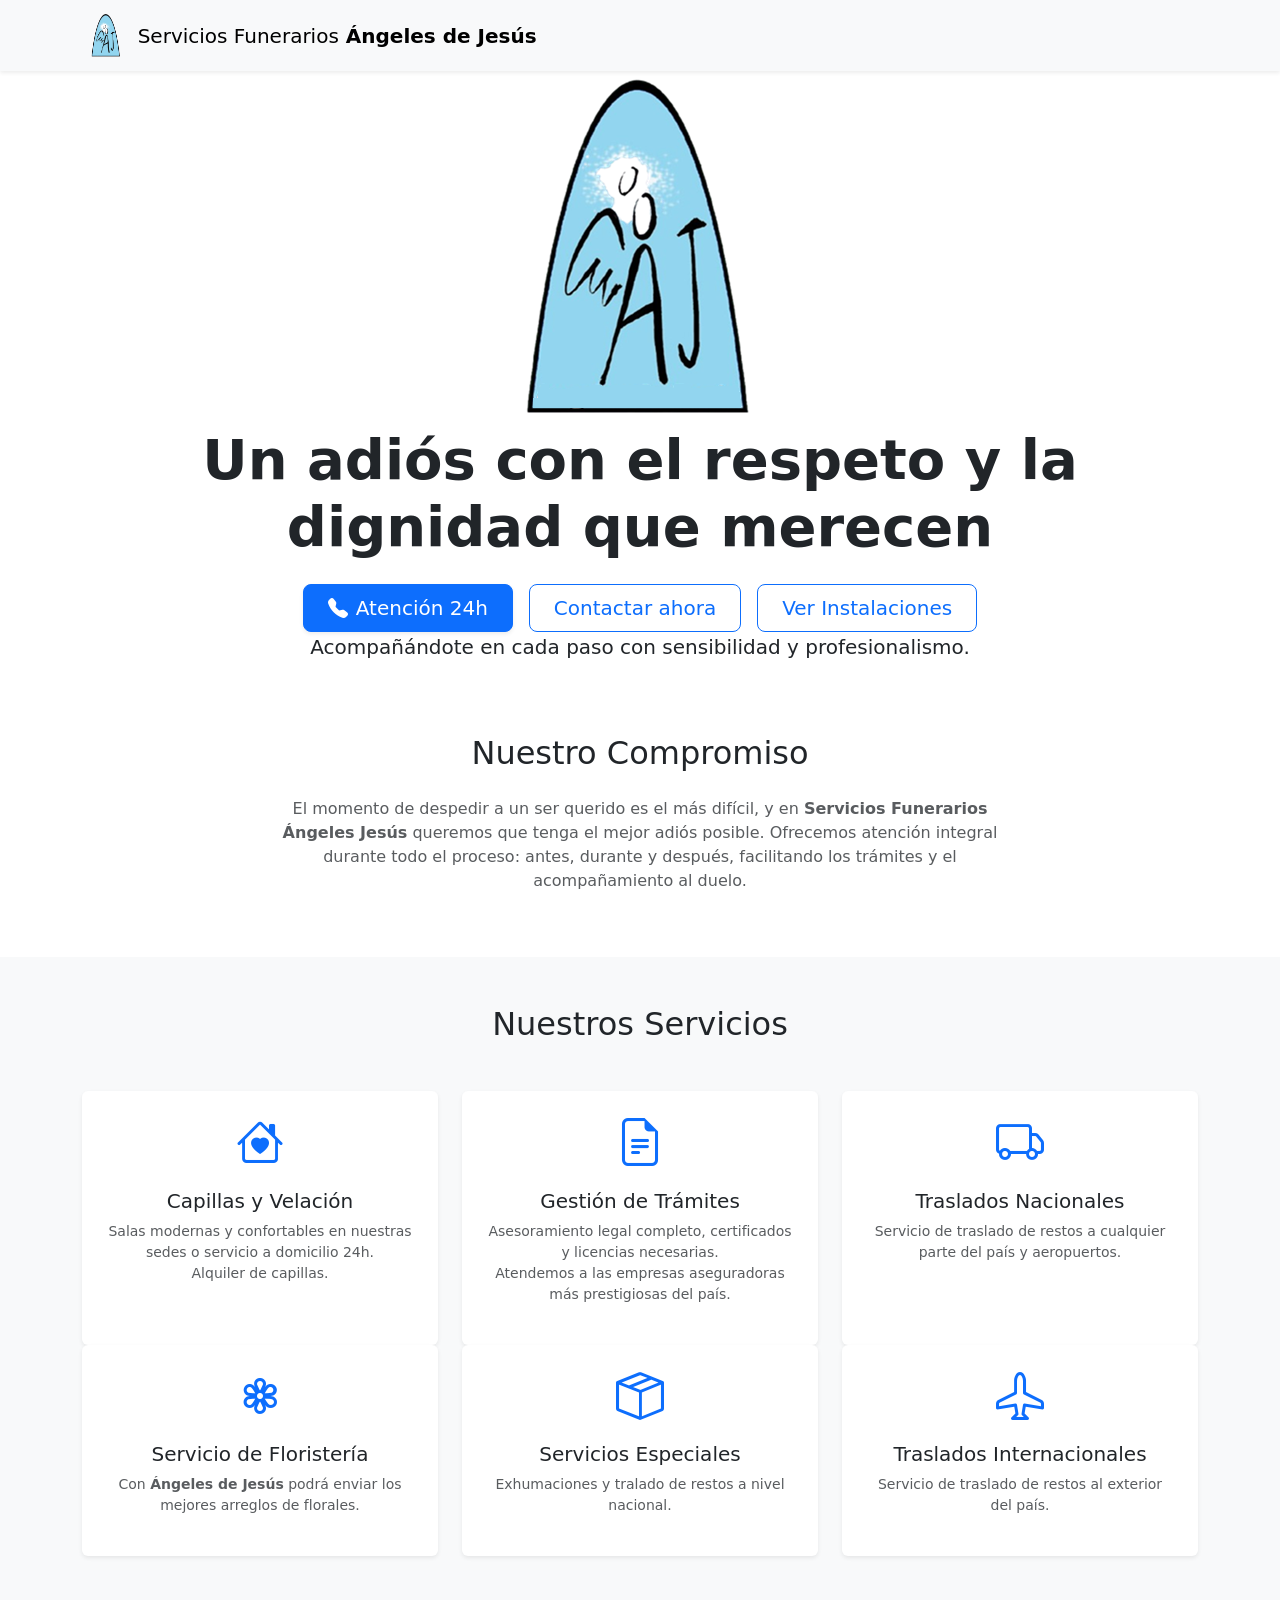
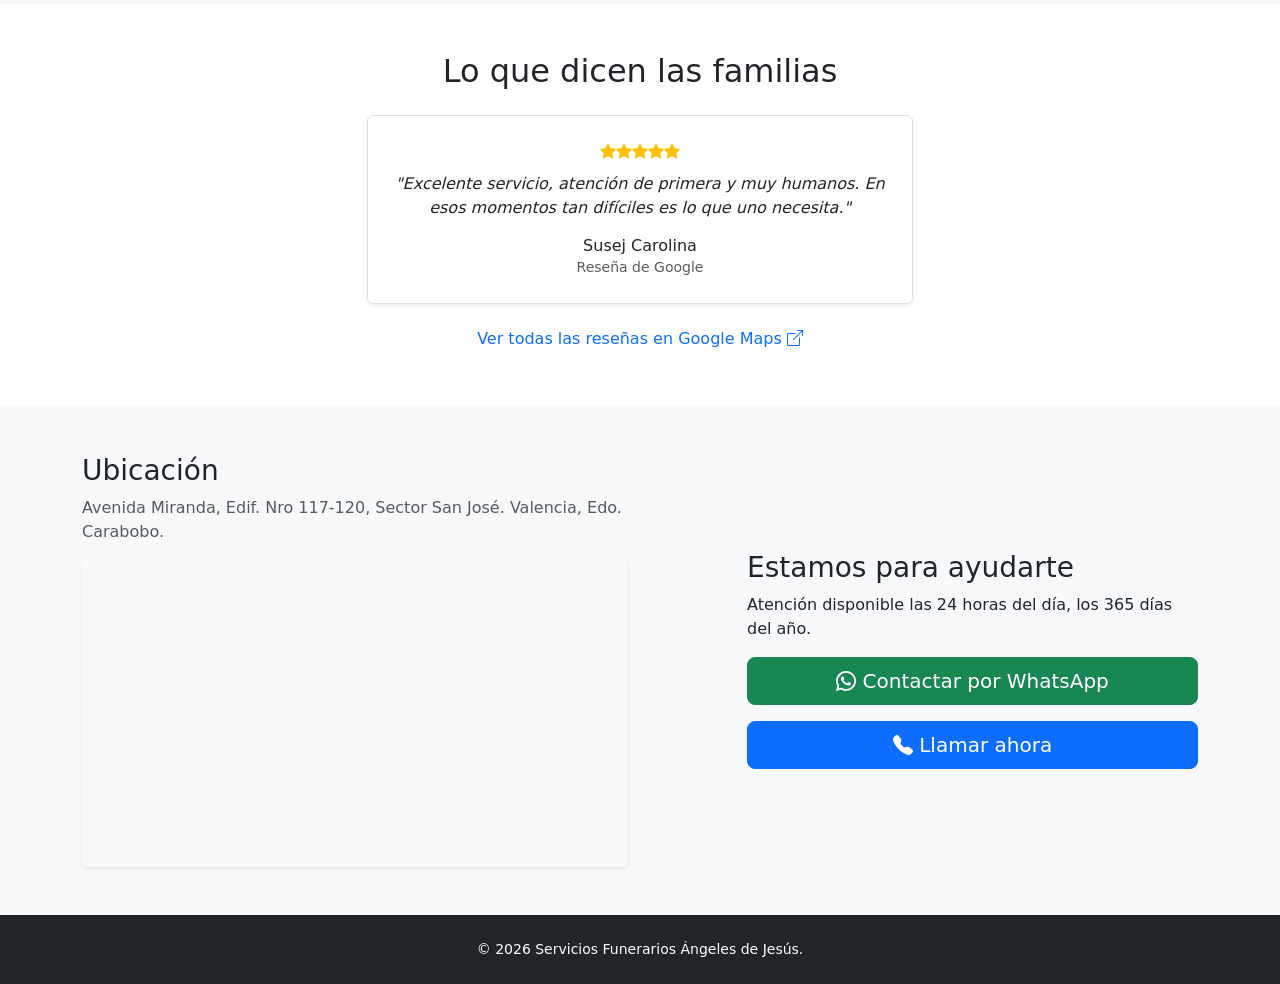
==== index.html @ 426d9116 "Add files via upload" ====
<!DOCTYPE html>
<html lang="es">
<head>
    <meta charset="UTF-8">
    <meta name="viewport" content="width=device-width, initial-scale=1.0">
    <title>Servicios Funerarios Ángeles de Jesús | Valencia</title>
    <link href="https://fonts.googleapis.com/css2?family=Lora:ital,wght@0,400;0,700;1,400&family=Open+Sans:wght@300;400;600&display=swap" rel="stylesheet">
    <link href="https://cdn.jsdelivr.net/npm/bootstrap@5.3.0/dist/css/bootstrap.min.css" rel="stylesheet">
    <link rel="stylesheet" href="https://cdn.jsdelivr.net/npm/bootstrap-icons@1.10.0/font/bootstrap-icons.css">
    <link rel="stylesheet" href="./css/sfaj.css">
    <link rel="icon" type="icon" href="1sfaj.ico">
</head>
<body>

    <nav class="navbar navbar-expand-lg navbar-light bg-light sticky-top shadow-sm">
        <div class="container">
            <a class="navbar-brand d-flex align-items-center" href="index.html">
                <img src="iconsfaj.png" alt="Ángeles de Jesús" height="45" class="d-inline-block align-top me-2">
                <span>Servicios Funerarios<strong> Ángeles de Jesús</strong></span>
            </a>
        </div>
    </nav>

    <header class="hero-section d-flex align-items-center text-center">
      <div class="container">
          <div><img class="logo" src="iconsfaj.png" alt="Logo Ángeles de Jesús"  class="mb-4"></div>
          <!-- <div>
            <a href="tel:+584244204792" class="btn btn-outline-primary btn-sm px-3"><i class="bi bi-telephone-fill"></i> <span class="d-none d-sm-inline">Atención 24h</span></a>
          </div> -->
          <h1 class="display-4 fw-bold mb-3">Un adiós con el respeto y la dignidad que merecen</h1>

          <div class="d-flex flex-wrap justify-content-center gap-3 mt-4">
            <a href="tel:+584244204792" class="btn btn-primary btn-lg px-4 shadow-sm">
                <i class="bi bi-telephone-fill me-2"></i>Atención 24h
            </a>
            <a href="#contacto" class="btn btn-outline-primary btn-lg px-4">
                Contactar ahora
            </a>
            <a href="galeria.html" class="btn btn-outline-primary btn-lg px-4">
                Ver Instalaciones
            </a>
        </div>
        <p class="lead mb-4 lema">Acompañándote en cada paso con sensibilidad y profesionalismo.</p>
      </div>
  </header>

    <section class="py-5 bg-white">
        <div class="container px-4">
            <div class="row justify-content-center text-center">
                <div class="col-lg-8">
                    <h2 class="mb-4">Nuestro Compromiso</h2>
                    <p class="text-muted">El momento de despedir a un ser querido es el más difícil, y en <strong>Servicios Funerarios Ángeles Jesús</strong> queremos que tenga el mejor adiós posible. Ofrecemos atención integral durante todo el proceso: antes, durante y después, facilitando los trámites y el acompañamiento al duelo.</p>
                </div>
            </div>
        </div>
    </section>

    <section class="py-5 bg-light">
        <div class="container">
            <h2 class="text-center mb-5">Nuestros Servicios</h2>
            <div class="row g-4 fila">
                <div class="col-md-4">
                    <div class="card h-100 border-0 shadow-sm p-4 text-center">
                        <i class="bi bi-house-heart display-5 text-primary mb-3"></i>
                        <h5>Capillas y Velación</h5>
                        <p class="small text-muted">Salas modernas y confortables en nuestras sedes o servicio a domicilio 24h.<br>Alquiler de capillas.</p>
                    </div>
                </div>
                <div class="col-md-4">
                    <div class="card h-100 border-0 shadow-sm p-4 text-center">
                        <i class="bi bi-file-earmark-text display-5 text-primary mb-3"></i>
                        <h5>Gestión de Trámites</h5>
                        <p class="small text-muted">Asesoramiento legal completo, certificados y licencias necesarias.<br>
                        Atendemos a las empresas aseguradoras más prestigiosas del país.
                        </p>
                    </div>
                </div>
                <div class="col-md-4">
                    <div class="card h-100 border-0 shadow-sm p-4 text-center">
                        <i class="bi bi-truck display-5 text-primary mb-3"></i>
                        <h5>Traslados Nacionales</h5>
                        <p class="small text-muted">Servicio de traslado de restos a cualquier parte del país y aeropuertos.</p>
                    </div>
                </div>
            </div>

            <div class="row g-4 fila">
              <div class="col-md-4">
                  <div class="card h-100 border-0 shadow-sm p-4 text-center">
                      <i class="bi bi-flower3 display-5 text-primary mb-3"></i>
                      <h5>Servicio de Floristería</h5>
                      <p class="small text-muted">Con <strong>Ángeles de Jesús</strong> podrá enviar los mejores arreglos de florales.</p>
                  </div>
              </div>
              <div class="col-md-4">
                  <div class="card h-100 border-0 shadow-sm p-4 text-center">
                      <i class="bi bi-box-seam display-5 text-primary mb-3"></i>
                      <h5>Servicios Especiales</h5>
                      <p class="small text-muted">Exhumaciones y tralado de restos a nivel nacional.</p>
                  </div>
              </div>
              <div class="col-md-4">
                  <div class="card h-100 border-0 shadow-sm p-4 text-center">
                      <i class="bi bi-airplane display-5 text-primary mb-3"></i>
                      <h5>Traslados Internacionales</h5>
                      <p class="small text-muted">Servicio de traslado de restos al exterior del país.</p>
                  </div>
              </div>
          </div>
        </div>
    </section>

    <section class="py-5 bg-white">
        <div class="container text-center">
            <h2 class="mb-4">Lo que dicen las familias</h2>
            <div class="row justify-content-center">
                <div class="col-lg-6">
                    <div class="testimonial-card p-4 rounded shadow-sm border">
                        <div class="mb-2 text-warning">
                            <i class="bi bi-star-fill"></i><i class="bi bi-star-fill"></i><i class="bi bi-star-fill"></i><i class="bi bi-star-fill"></i><i class="bi bi-star-fill"></i>
                        </div>
                        <p class="fst-italic">"Excelente servicio, atención de primera y muy humanos. En esos momentos tan difíciles es lo que uno necesita."</p>
                        <h6 class="mb-0">Susej Carolina</h6>
                        <small class="text-muted">Reseña de Google</small>
                    </div>
                    <a target="_blank"
                    rel="noopener" 
                    href="https://share.google/36iUtEayzfBFM5aVC"  
                    class="btn btn-link mt-3 text-decoration-none">Ver todas las reseñas en Google Maps 
                    <i class="bi bi-box-arrow-up-right"></i></a>
                </div>
            </div>
        </div>
    </section>

    <section id="contacto" class="py-5 bg-light">
        <div class="container">
            <div class="row align-items-center">
                <div class="col-lg-6 mb-4 mb-lg-0">
                    <h3>Ubicación</h3>
                    <p class="text-muted">Avenida Miranda, Edif. Nro 117-120, Sector San José. Valencia, Edo. Carabobo.</p>
                    <div class="ratio ratio-16x9 shadow-sm rounded overflow-hidden">
                      <iframe 
                      src="https://www.google.com/maps/embed?pb=!1m18!1m12!1m3!1d3926.8837320498776!2d-68.005479!3d10.190393!2m3!1f0!2f0!3f0!3m2!1i1024!2i768!4f13.1!3m3!1m2!1s0x0%3A0x0!2zMTDCsDExJzI1LjQiTiA2OMKwMDAnMTkuNyJX!5e0!3m2!1ses!2sve!4v1700000000000!5m2!1ses!2sve" 
                      title="Ubicación de Servicios Funerarios Ángeles de Jesús"
                      style="border:0;" 
                      allowfullscreen="" 
                      loading="lazy">
                    </iframe>
                    </div>
                </div>
                <div class="col-lg-5 offset-lg-1 text-center text-lg-start">
                    <h3>Estamos para ayudarte</h3>
                    <p class="balance">Atención disponible las 24 horas del día, los 365 días del año.</p>
                    <div class="d-grid gap-3">
                        <a href="https://wa.me/584244204792" class="btn btn-success btn-lg"><i class="bi bi-whatsapp"></i> Contactar por WhatsApp</a>
                        <a href="tel:+584244204792" class="btn btn-primary btn-lg"><i class="bi bi-telephone-fill"></i> Llamar ahora</a>
                    </div>
                </div>
            </div>
        </div>
    </section>

    <footer class="py-4 bg-dark text-white text-center">
        <div class="container">
            <p class="mb-0 small">© 2026 Servicios Funerarios Ángeles de Jesús.</p>
        </div>
    </footer>

</body>
</html>
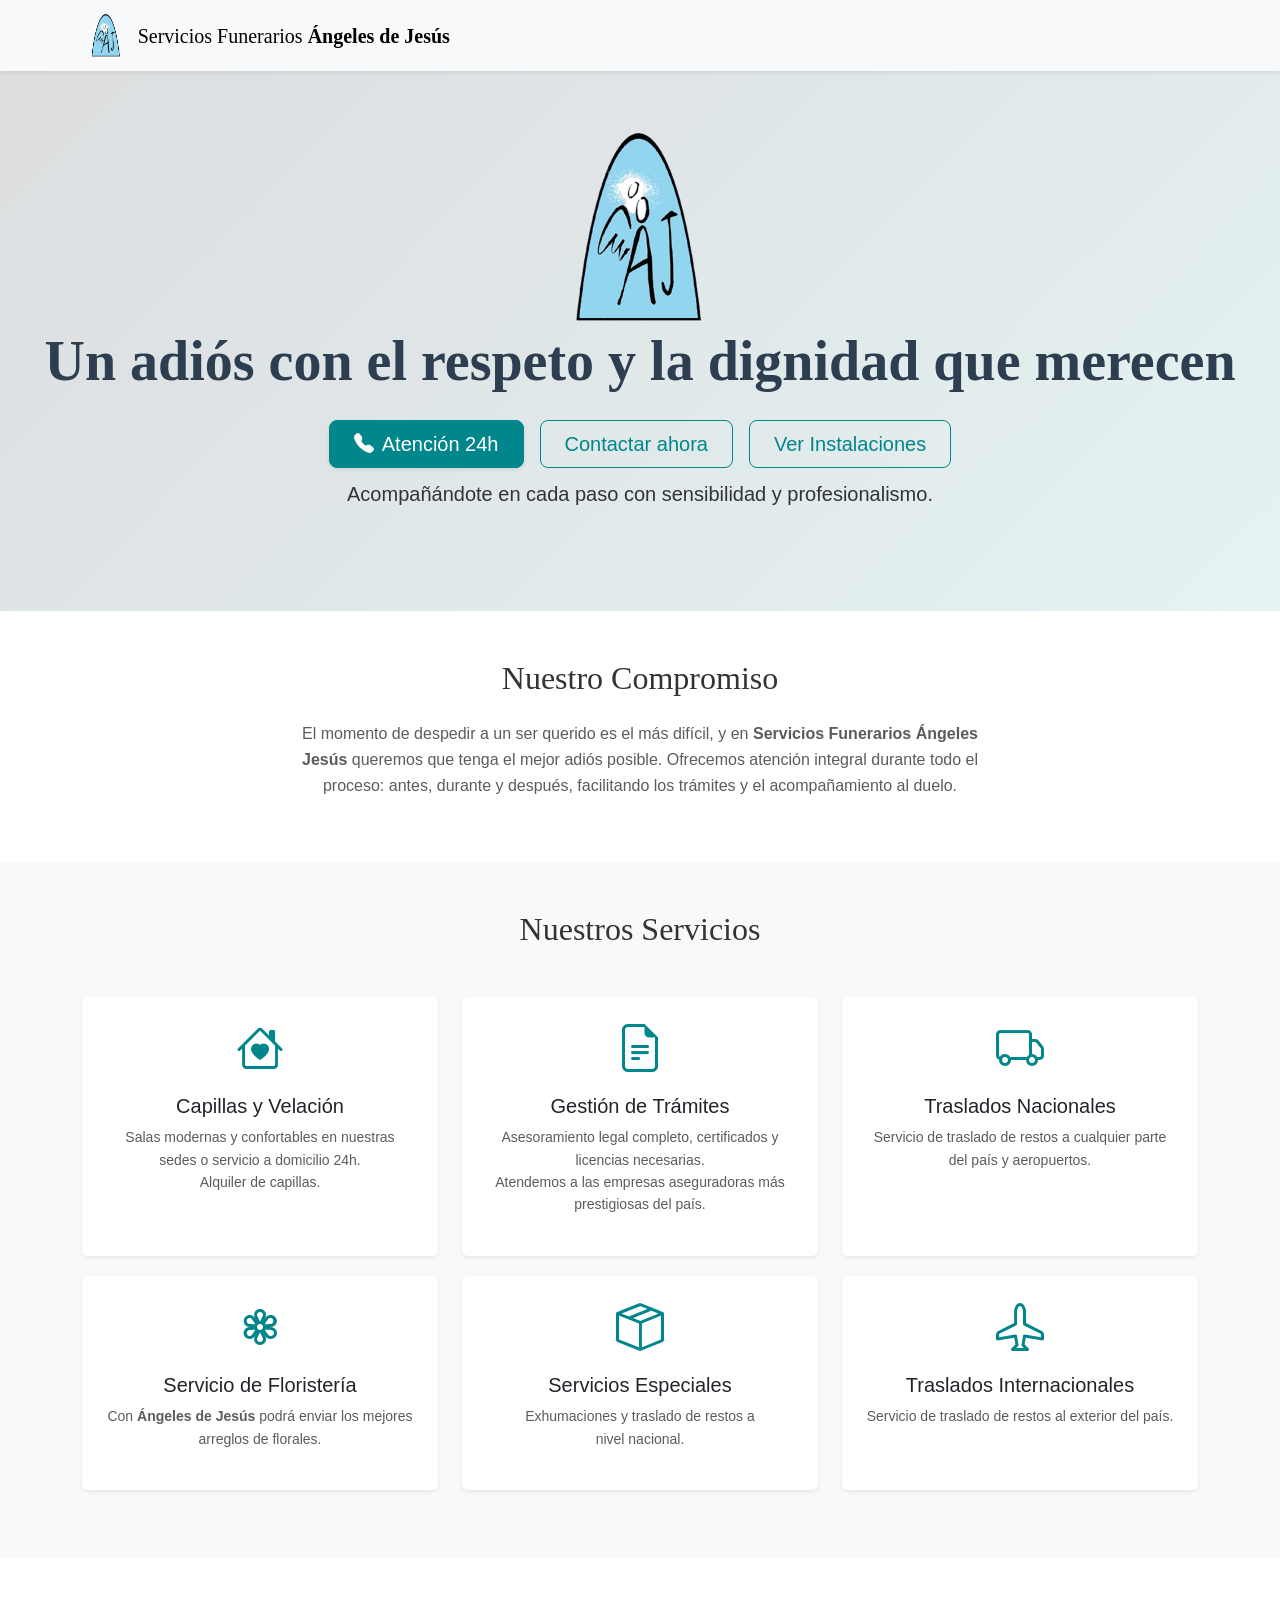
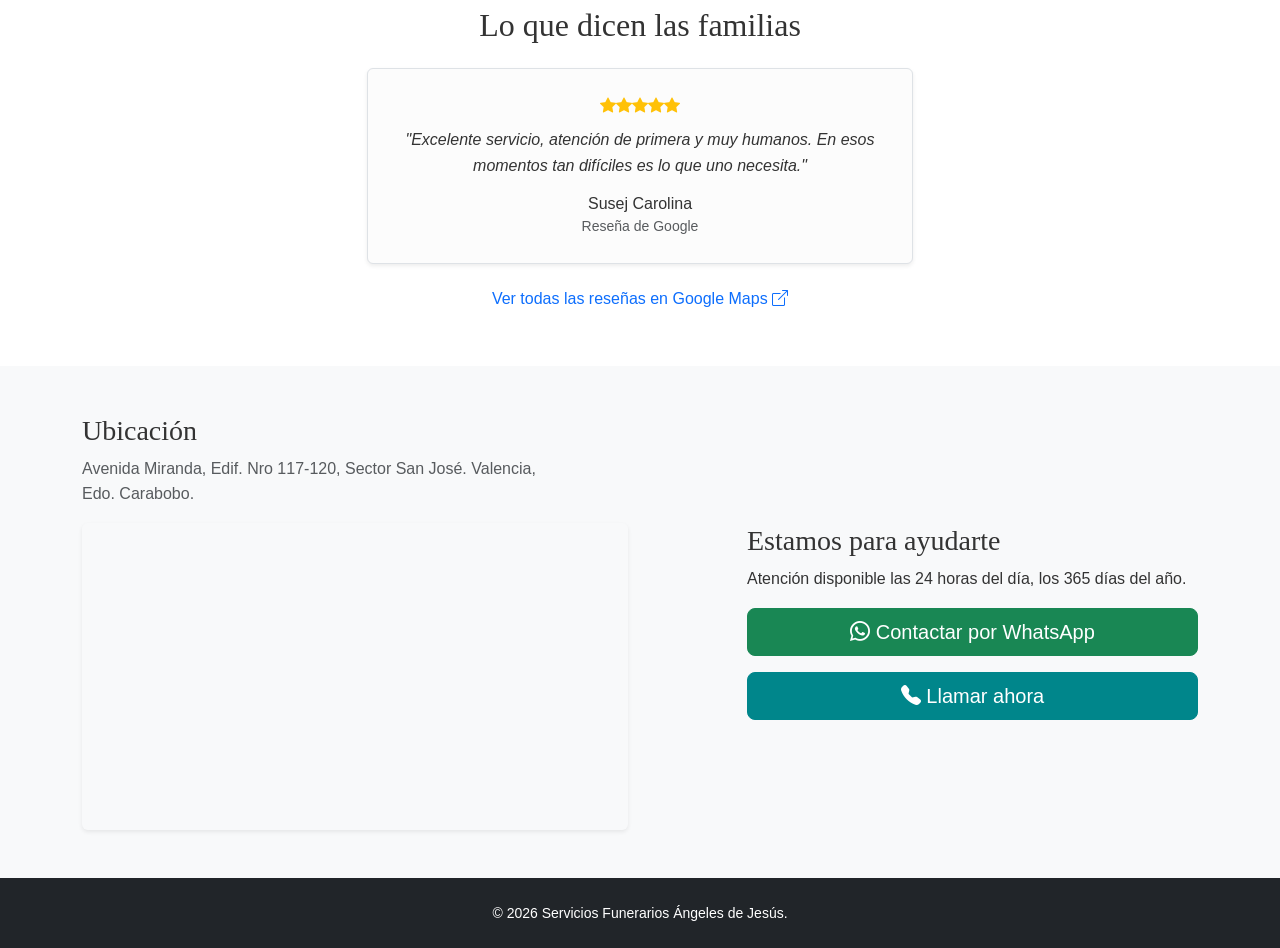
==== commit 2eeb881e: "Update index.html corrección ortográfica" ====
--- a/index.html
+++ b/index.html
@@ -96,7 +96,7 @@
                   <div class="card h-100 border-0 shadow-sm p-4 text-center">
                       <i class="bi bi-box-seam display-5 text-primary mb-3"></i>
                       <h5>Servicios Especiales</h5>
-                      <p class="small text-muted">Exhumaciones y tralado de restos a nivel nacional.</p>
+                      <p class="small text-muted">Exhumaciones y traslado de restos a nivel nacional.</p>
                   </div>
               </div>
               <div class="col-md-4">
@@ -168,4 +168,5 @@
     </footer>
 
 </body>
-</html>+
+</html>
--- a/css/sfaj.css
+++ b/css/sfaj.css
@@ -0,0 +1,275 @@
+/* Configuración General */
+body {
+  font-family: 'Open Sans', sans-serif;
+  color: #333;
+  line-height: 1.6;
+}
+
+.sfaj-name {
+  font-family: 'Lora', serif;
+  font-size: 0.7rem;
+}
+
+h1,
+h2,
+h3,
+.navbar-brand {
+  font-family: 'Lora', serif;
+  text-wrap: balance;
+}
+.balance {
+  text-wrap: balance;
+}
+
+p {
+  text-wrap: pretty; /* Esto no balancea todo, pero evita que quede una palabra sola al final */
+}
+
+/* Colores personalizados 
+(Inspirados en la paleta 5 de Crecimiento Intelectual/Turquesa) */
+:root {
+  --primary-color: #00868b;
+  /* Turquesa profundo */
+  --soft-bg: #f8f9fa;
+}
+
+.text-primary {
+  color: var(--primary-color) !important;
+}
+
+.btn-primary {
+  background-color: var(--primary-color);
+  border-color: var(--primary-color);
+}
+
+.btn-outline-primary {
+  border-color: var(--primary-color);
+  color: var(--primary-color);
+}
+
+.btn-primary:hover, .btn-outline-primary:hover {
+  background-color: #006b6f;
+}
+
+/* Hero Section con estilo de acuarela */
+.hero-section {
+  min-height: 60vh;
+  /* Usamos un degradado que imita el estilo de acuarela suave */
+  background: linear-gradient(135deg, rgba(167, 170, 175, 0.4) 0%, rgba(0, 134, 139, 0.1) 100%);
+  background-size: cover;
+  background-position: center;
+}
+
+.hero-section .container {
+  max-width: 100%;
+  overflow-x: hidden;
+  /* Evita el scroll horizontal accidental */
+  padding-left: 15px;
+  padding-right: 15px;
+  padding-bottom: 10px;
+}
+
+/* Fuerza a los botones a no ser más anchos que la pantalla en móviles muy pequeños */
+@media (max-width: 576px) {
+  .hero-section .btn {
+    width: 100%;
+    margin-bottom: 10px;
+  }
+}
+
+
+.logo {
+  height: 200px;
+  width: auto;
+}
+
+.hero-section h1 {
+  color: #2c3e50;
+}
+
+.lema {
+  padding: 10px 2px;
+}
+
+/* Tarjetas de servicios */
+.fila {
+  margin-bottom: 20px;
+}
+
+.card {
+  height: 100%;
+  display: flex;
+  flex-direction: column;
+  transition: transform 0.3s ease;
+}
+
+.card:hover {
+  transform: translateY(-5px);
+}
+
+/* Estilo para la Reseña */
+.testimonial-card {
+  background-color: #fcfcfc;
+  border-left: 5px solid var(--primary-color);
+}
+
+/* Botón flotante de WhatsApp para móviles */
+.wa-float {
+  position: fixed;
+  bottom: 20px;
+  right: 20px;
+  background-color: #25d366;
+  color: white;
+  width: 60px;
+  height: 60px;
+  border-radius: 50px;
+  text-align: center;
+  font-size: 30px;
+  box-shadow: 2px 2px 3px #999;
+  z-index: 1000;
+  display: flex;
+  align-items: center;
+  justify-content: center;
+}
+
+
+.galeria {
+  background-color: rgba(255, 255, 255, 0.8) !important;
+  -webkit-backdrop-filter: blur(10px);
+  backdrop-filter: blur(10px);
+  /* Efecto desenfoque estilo iOS */
+}
+
+/* Estilos del Lightbox */
+
+
+.lightbox-content {
+  margin: auto;
+  display: block;
+  max-width: 90%;
+  max-height: 80vh;
+  position: relative;
+  top: 50%;
+  transform: translateY(-50%);
+  border-radius: 8px;
+}
+
+.close-btn {
+  position: absolute;
+  top: 20px;
+  right: 35px;
+  color: #fff;
+  font-size: 40px;
+  font-weight: bold;
+  cursor: pointer;
+}
+
+.prev-btn,
+.next-btn {
+  position: absolute;
+  top: 50%;
+  transform: translateY(-50%);
+  background: rgba(255, 255, 255, 0.2);
+  color: white;
+  border: none;
+  padding: 20px;
+  cursor: pointer;
+  font-size: 24px;
+  transition: 0.3s;
+}
+
+.prev-btn:hover,
+.next-btn:hover {
+  background: rgba(255, 255, 255, 0.5);
+}
+
+.prev-btn {
+  left: 10px;
+}
+
+.next-btn {
+  right: 10px;
+}
+
+
+
+
+/* Estilos para el Lightbox */
+.lightbox-modal {
+  display: none;
+  position: fixed;
+  z-index: 3000;
+  /* Por encima del Nav */
+  left: 0;
+  top: 0;
+  width: 100%;
+  height: 100%;
+  background-color: rgba(0, 0, 0, 0.95);
+  overflow: hidden;
+}
+
+.lightbox-container {
+  height: 100%;
+  display: flex;
+  flex-direction: column;
+  justify-content: center;
+  align-items: center;
+  padding: 40px;
+}
+
+#img-ampliada {
+  max-width: 90%;
+  max-height: 80vh;
+  border-radius: 4px;
+  box-shadow: 0 0 20px rgba(0, 0, 0, 0.5);
+  object-fit: contain;
+}
+
+/* Botones de navegación */
+
+
+.close-btn {
+  top: 20px;
+  right: 30px;
+  font-size: 40px;
+  background: none;
+}
+
+.prev-btn,
+.next-btn {
+  top: 50%;
+  transform: translateY(-50%);
+  padding: 16px;
+  font-size: 30px;
+  border-radius: 50%;
+  width: 60px;
+  height: 60px;
+  display: flex;
+  align-items: center;
+  justify-content: center;
+}
+
+.prev-btn {
+  left: 20px;
+}
+
+.next-btn {
+  right: 20px;
+}
+
+.prev-btn:hover,
+.next-btn:hover {
+  background: rgba(255, 255, 255, 0.3);
+}
+
+/* Tipografía de la galería */
+.lora-font {
+  font-family: 'Lora', serif;
+  color: #2c3e50;
+}
+
+/* Ajuste para que las imágenes del mosaico sean siempre cuadradas */
+.img-mosaico-wrapper {
+  aspect-ratio: 1 / 1;
+  overflow: hidden;
+}
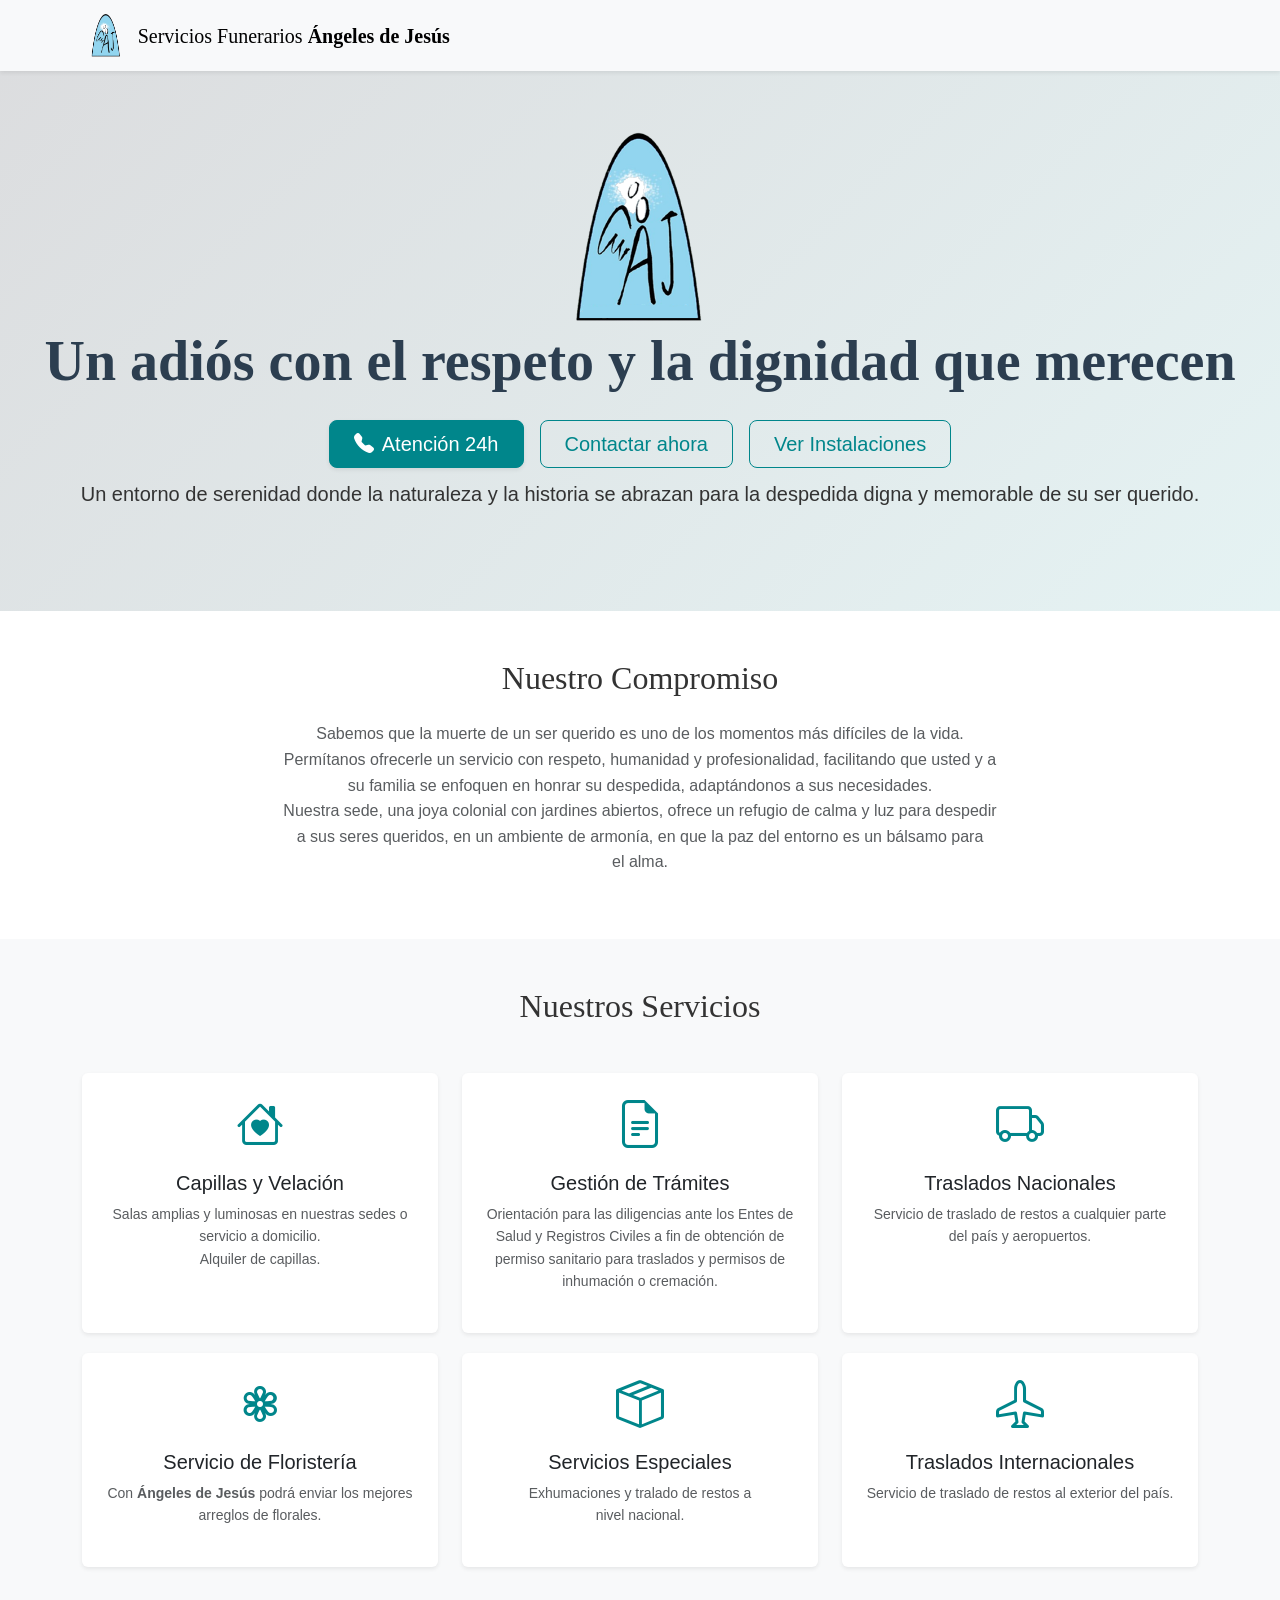
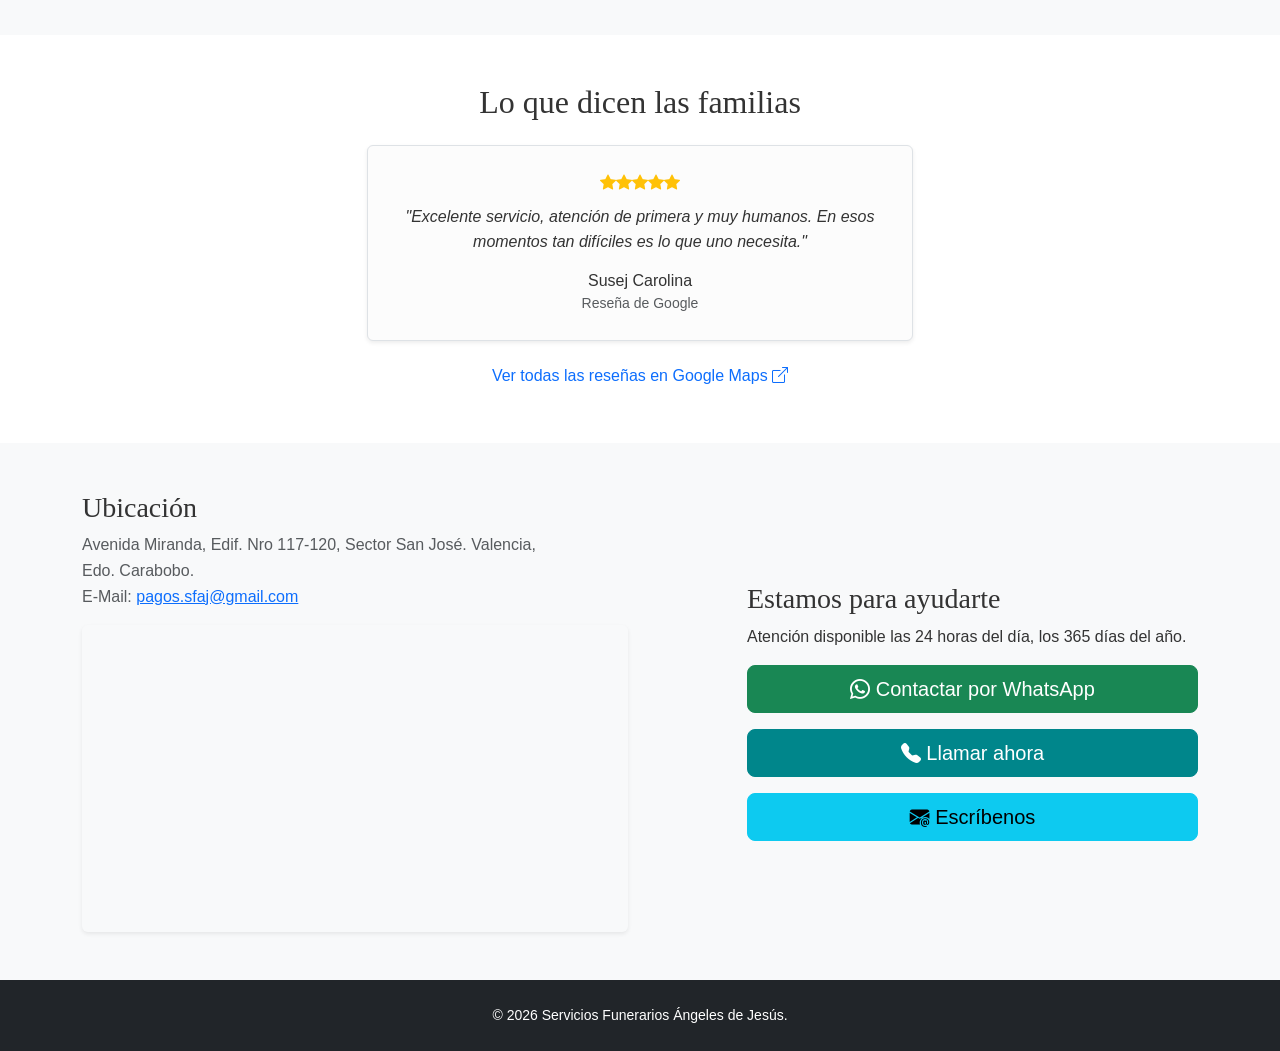
==== commit bf36a33d: "Update index.html Modificaciones Myriam" ====
--- a/index.html
+++ b/index.html
@@ -40,7 +40,7 @@
                 Ver Instalaciones
             </a>
         </div>
-        <p class="lead mb-4 lema">Acompañándote en cada paso con sensibilidad y profesionalismo.</p>
+        <p class="lead mb-4 lema balance">Un entorno de serenidad donde la naturaleza y la historia se abrazan para la despedida digna y memorable de su ser querido.</p>
       </div>
   </header>
 
@@ -49,7 +49,8 @@
             <div class="row justify-content-center text-center">
                 <div class="col-lg-8">
                     <h2 class="mb-4">Nuestro Compromiso</h2>
-                    <p class="text-muted">El momento de despedir a un ser querido es el más difícil, y en <strong>Servicios Funerarios Ángeles Jesús</strong> queremos que tenga el mejor adiós posible. Ofrecemos atención integral durante todo el proceso: antes, durante y después, facilitando los trámites y el acompañamiento al duelo.</p>
+                    <p class="text-muted">Sabemos que la muerte de un ser querido es uno de los momentos más difíciles de la vida. Permítanos ofrecerle un servicio con respeto, humanidad y profesionalidad, facilitando que usted y a su familia se enfoquen en honrar su despedida, adaptándonos a sus necesidades.<br>
+                    Nuestra sede, una joya colonial con jardines abiertos, ofrece un refugio de calma y luz para despedir a sus seres queridos, en un ambiente de armonía, en que la paz del entorno es un bálsamo para el alma.</p>
                 </div>
             </div>
         </div>
@@ -63,16 +64,14 @@
                     <div class="card h-100 border-0 shadow-sm p-4 text-center">
                         <i class="bi bi-house-heart display-5 text-primary mb-3"></i>
                         <h5>Capillas y Velación</h5>
-                        <p class="small text-muted">Salas modernas y confortables en nuestras sedes o servicio a domicilio 24h.<br>Alquiler de capillas.</p>
+                        <p class="small text-muted">Salas amplias y luminosas en nuestras sedes o servicio a domicilio.<br>Alquiler de capillas.</p>
                     </div>
                 </div>
                 <div class="col-md-4">
                     <div class="card h-100 border-0 shadow-sm p-4 text-center">
                         <i class="bi bi-file-earmark-text display-5 text-primary mb-3"></i>
                         <h5>Gestión de Trámites</h5>
-                        <p class="small text-muted">Asesoramiento legal completo, certificados y licencias necesarias.<br>
-                        Atendemos a las empresas aseguradoras más prestigiosas del país.
-                        </p>
+                        <p class="small text-muted">Orientación para las diligencias ante los Entes de Salud y Registros Civiles a fin de obtención de permiso sanitario para traslados y permisos de inhumación o cremación.</p>
                     </div>
                 </div>
                 <div class="col-md-4">
@@ -96,7 +95,7 @@
                   <div class="card h-100 border-0 shadow-sm p-4 text-center">
                       <i class="bi bi-box-seam display-5 text-primary mb-3"></i>
                       <h5>Servicios Especiales</h5>
-                      <p class="small text-muted">Exhumaciones y traslado de restos a nivel nacional.</p>
+                      <p class="small text-muted">Exhumaciones y tralado de restos a nivel nacional.</p>
                   </div>
               </div>
               <div class="col-md-4">
@@ -138,7 +137,7 @@
             <div class="row align-items-center">
                 <div class="col-lg-6 mb-4 mb-lg-0">
                     <h3>Ubicación</h3>
-                    <p class="text-muted">Avenida Miranda, Edif. Nro 117-120, Sector San José. Valencia, Edo. Carabobo.</p>
+                    <p class="text-muted">Avenida Miranda, Edif. Nro 117-120, Sector San José. Valencia, Edo. Carabobo.<br>E-Mail: <a href="mailto:pagos.sfaj@gmail.com">pagos.sfaj@gmail.com</a></p>
                     <div class="ratio ratio-16x9 shadow-sm rounded overflow-hidden">
                       <iframe 
                       src="https://www.google.com/maps/embed?pb=!1m18!1m12!1m3!1d3926.8837320498776!2d-68.005479!3d10.190393!2m3!1f0!2f0!3f0!3m2!1i1024!2i768!4f13.1!3m3!1m2!1s0x0%3A0x0!2zMTDCsDExJzI1LjQiTiA2OMKwMDAnMTkuNyJX!5e0!3m2!1ses!2sve!4v1700000000000!5m2!1ses!2sve" 
@@ -155,6 +154,7 @@
                     <div class="d-grid gap-3">
                         <a href="https://wa.me/584244204792" class="btn btn-success btn-lg"><i class="bi bi-whatsapp"></i> Contactar por WhatsApp</a>
                         <a href="tel:+584244204792" class="btn btn-primary btn-lg"><i class="bi bi-telephone-fill"></i> Llamar ahora</a>
+                        <a href="mailto:pagos.sfaj@gmail.com" class="btn btn-info btn-lg"><i class="bi bi-envelope-at-fill"></i> Escríbenos</a>
                     </div>
                 </div>
             </div>
@@ -168,5 +168,4 @@
     </footer>
 
 </body>
-
 </html>
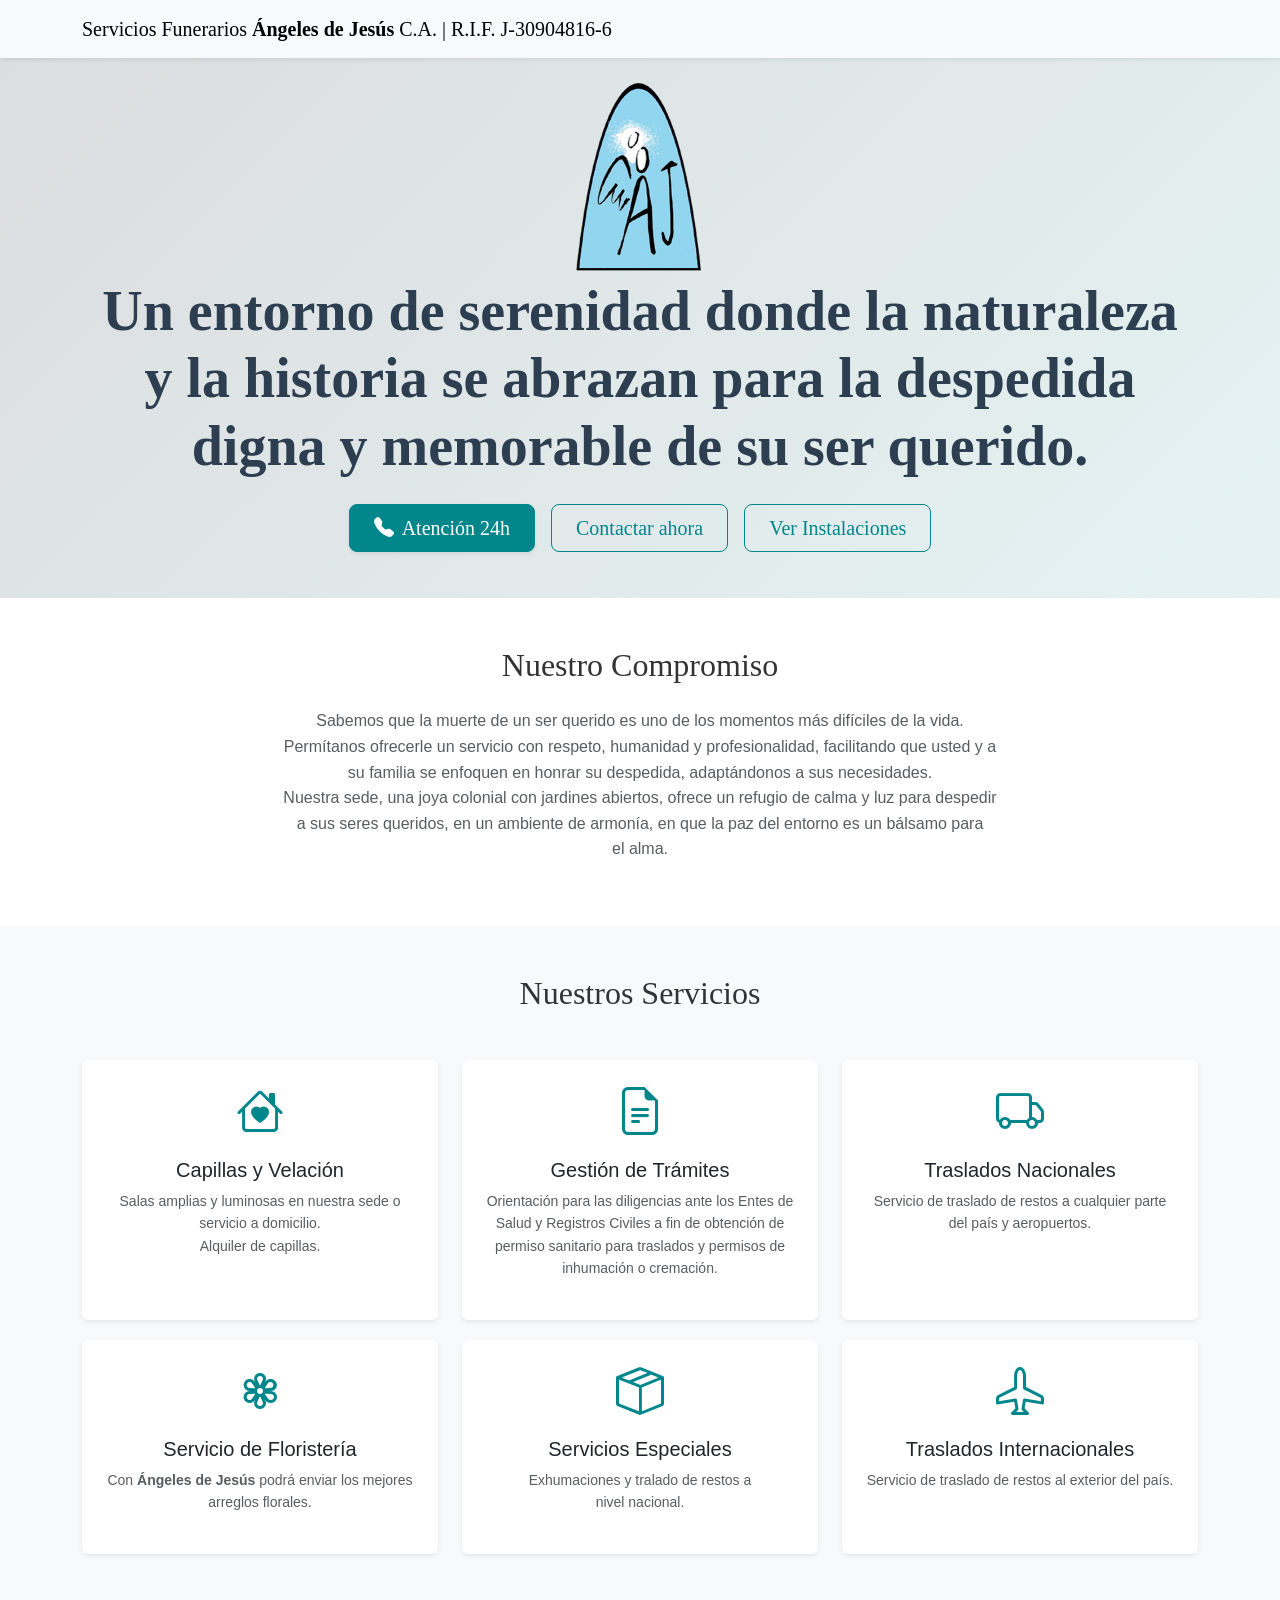
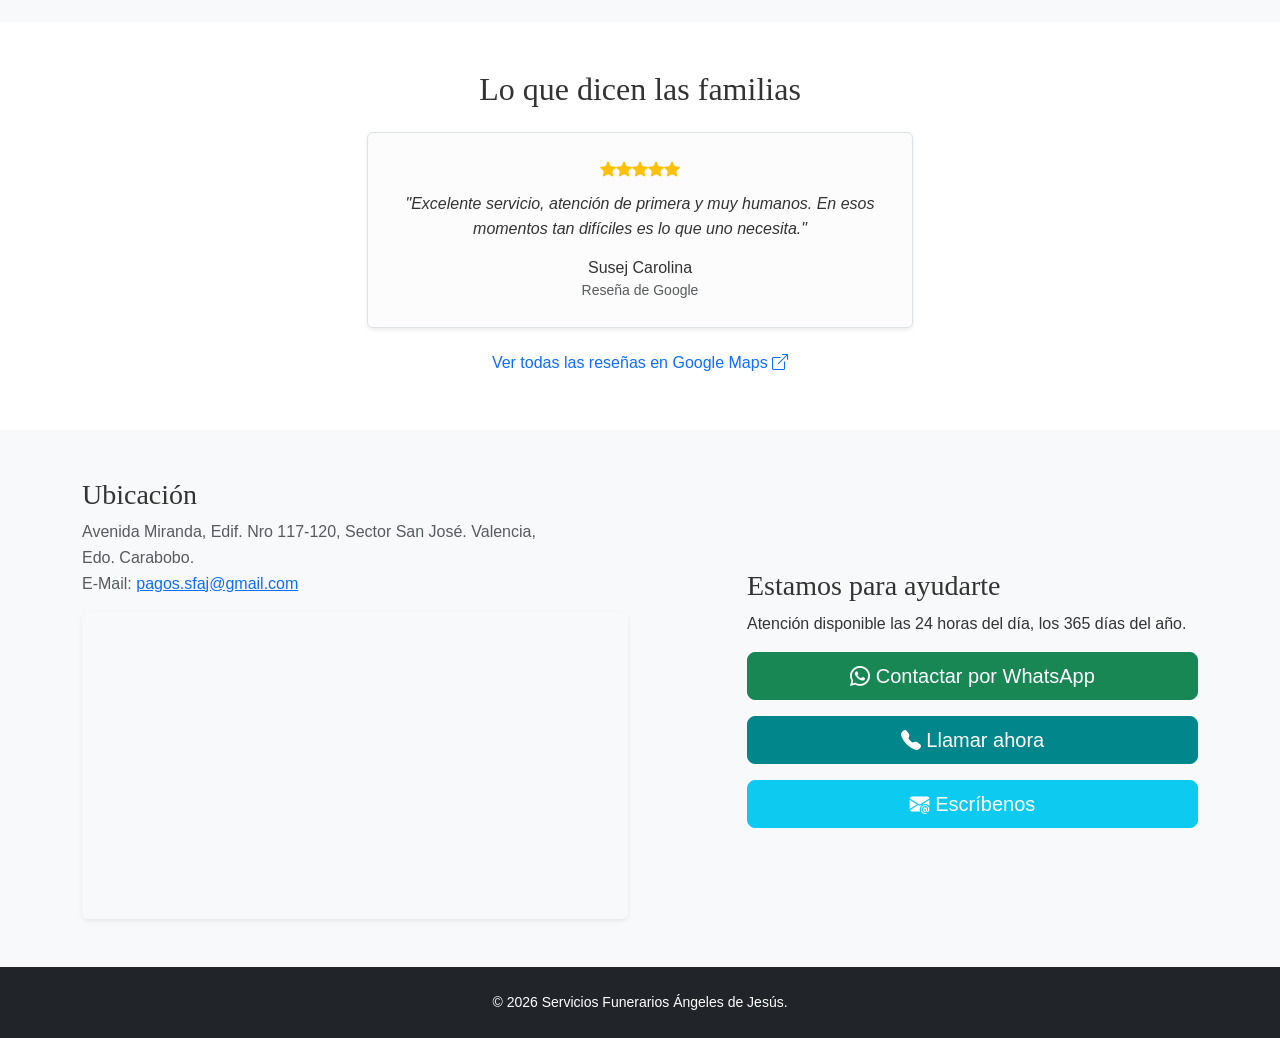
==== commit fb1ce527: "Cambios en Hero y Logo" ====
--- a/index.html
+++ b/index.html
@@ -15,8 +15,8 @@
     <nav class="navbar navbar-expand-lg navbar-light bg-light sticky-top shadow-sm">
         <div class="container">
             <a class="navbar-brand d-flex align-items-center" href="index.html">
-                <img src="iconsfaj.png" alt="Ángeles de Jesús" height="45" class="d-inline-block align-top me-2">
-                <span>Servicios Funerarios<strong> Ángeles de Jesús</strong></span>
+                <!-- <img src="iconsfaj.png" alt="Ángeles de Jesús" height="45" class="d-inline-block align-top me-2"> -->
+                <span class="mayusc">Servicios Funerarios<strong> Ángeles de Jesús</strong> C.A. | R.I.F. J-30904816-6</span>
             </a>
         </div>
     </nav>
@@ -24,11 +24,7 @@
     <header class="hero-section d-flex align-items-center text-center">
       <div class="container">
           <div><img class="logo" src="iconsfaj.png" alt="Logo Ángeles de Jesús"  class="mb-4"></div>
-          <!-- <div>
-            <a href="tel:+584244204792" class="btn btn-outline-primary btn-sm px-3"><i class="bi bi-telephone-fill"></i> <span class="d-none d-sm-inline">Atención 24h</span></a>
-          </div> -->
-          <h1 class="display-4 fw-bold mb-3">Un adiós con el respeto y la dignidad que merecen</h1>
-
+          <h1 class="display-4 fw-bold mb-3">Un entorno de serenidad donde la naturaleza y la historia se abrazan para la despedida digna y memorable de su ser querido.</p>
           <div class="d-flex flex-wrap justify-content-center gap-3 mt-4">
             <a href="tel:+584244204792" class="btn btn-primary btn-lg px-4 shadow-sm">
                 <i class="bi bi-telephone-fill me-2"></i>Atención 24h
@@ -40,7 +36,7 @@
                 Ver Instalaciones
             </a>
         </div>
-        <p class="lead mb-4 lema balance">Un entorno de serenidad donde la naturaleza y la historia se abrazan para la despedida digna y memorable de su ser querido.</p>
+
       </div>
   </header>
 
@@ -64,7 +60,7 @@
                     <div class="card h-100 border-0 shadow-sm p-4 text-center">
                         <i class="bi bi-house-heart display-5 text-primary mb-3"></i>
                         <h5>Capillas y Velación</h5>
-                        <p class="small text-muted">Salas amplias y luminosas en nuestras sedes o servicio a domicilio.<br>Alquiler de capillas.</p>
+                        <p class="small text-muted">Salas amplias y luminosas en nuestra sede o servicio a domicilio.<br>Alquiler de capillas.</p>
                     </div>
                 </div>
                 <div class="col-md-4">
@@ -88,7 +84,7 @@
                   <div class="card h-100 border-0 shadow-sm p-4 text-center">
                       <i class="bi bi-flower3 display-5 text-primary mb-3"></i>
                       <h5>Servicio de Floristería</h5>
-                      <p class="small text-muted">Con <strong>Ángeles de Jesús</strong> podrá enviar los mejores arreglos de florales.</p>
+                      <p class="small text-muted">Con <strong>Ángeles de Jesús</strong> podrá enviar los mejores arreglos florales.</p>
                   </div>
               </div>
               <div class="col-md-4">
@@ -168,4 +164,4 @@
     </footer>
 
 </body>
-</html>
+</html>
--- a/css/sfaj.css
+++ b/css/sfaj.css
@@ -42,6 +42,14 @@
   border-color: var(--primary-color);
 }
 
+.btn-info {
+  color: white;
+}
+
+.btn-info:hover {
+  background-color: #006b6f;
+  color: white;  
+}
 .btn-outline-primary {
   border-color: var(--primary-color);
   color: var(--primary-color);
@@ -272,4 +280,4 @@
 .img-mosaico-wrapper {
   aspect-ratio: 1 / 1;
   overflow: hidden;
-}+}
